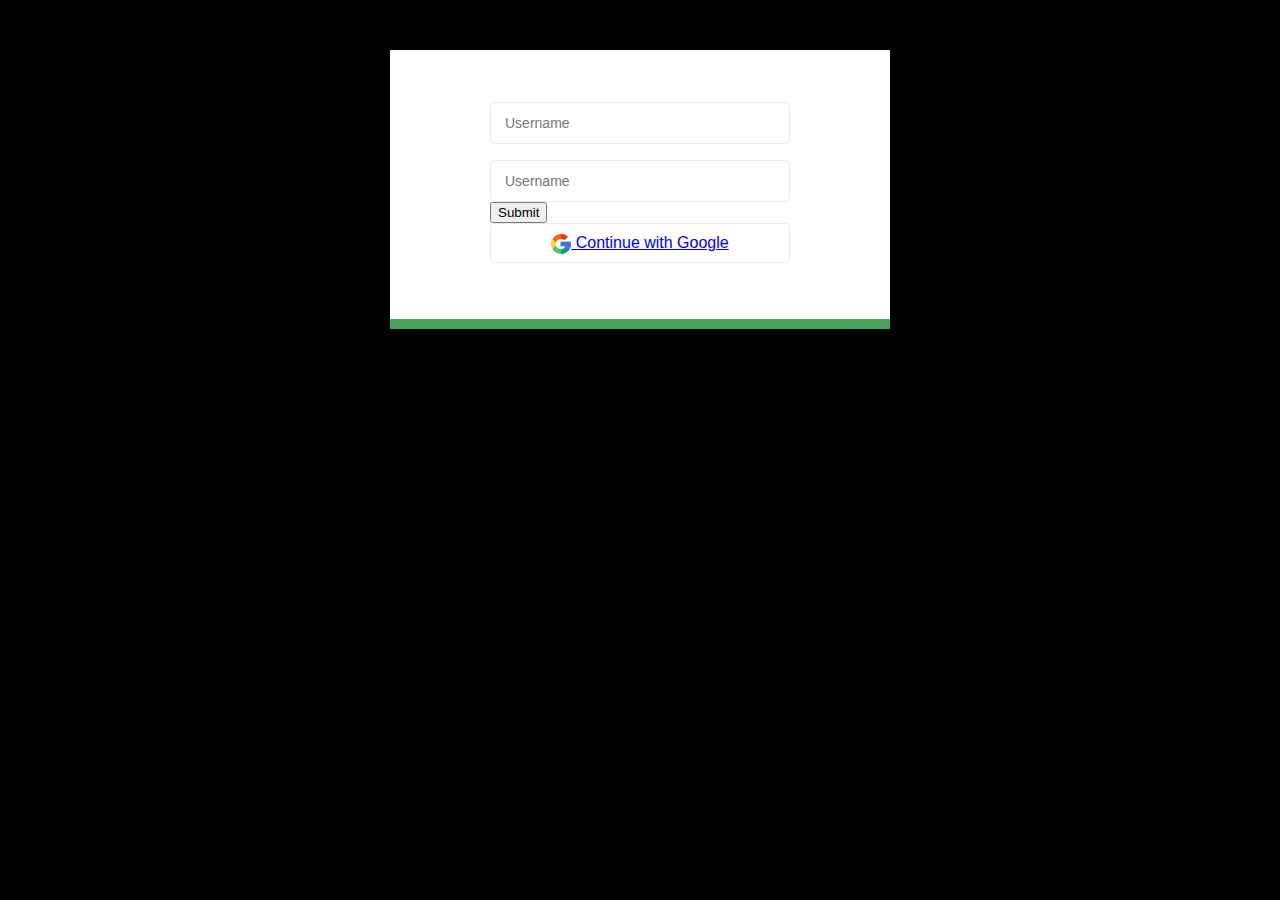
==== register/index.html @ 01d44bcd "home-05 v 0.0.1" ====
<!DOCTYPE html>
<html lang="en">
<head>
    <meta charset="UTF-8">
    <meta name="viewport" content="width=device-width, initial-scale=1.0">
    <link rel="stylesheet" href="./css/style.css">
    <title>Document</title>
</head>
<body class="body">
    <div class="register">


        <form action="#">
            <div class="line">
                <input class="default-input" type="text" name="Username" placeholder="Username">
            </div>
            <div class="line">
                <input class="default-input" type="text" name="Username" placeholder="Username">
            <div>
            <input type="submit">
        </form>


        <a class="continue" href="#">
            <img src="./img/google.svg" alt="">
            Continue with Google
        </a>
    </div>
</body>
</html>
---- register/css/style.css ----
.body {
    font-family: Arial, Helvetica, sans-serif;
    background-color: black;
}

.register {
    width: 300px;
    background-color: #ffffff;
    border-bottom: 10px solid #46A358;
    padding-top: 52px;
    padding-right: 100px;
    padding-left: 100px;
    padding-bottom: 40px;
    margin: 50px auto;
}

.default-input {
    font-size: 14px;
    line-height: 16px;
    color: #A5A5A5;
    border: 1px solid #EAEAEA;
    padding-top: 12px;
    padding-bottom: 12px;
    padding-left: 14px;
    padding-right: 14px;
    border-radius: 5px;
    width: 270px;
}

.line {
    margin-bottom: 16px;
}

.continue {
    border: 1px solid #EAEAEA;
    border-radius: 5px;
    width: 298px;
    height: 18px;
    padding-top: 10px;
    padding-bottom: 10px;
    text-align: center;

    display: block;
}


.continue img {
    display: inline-block;
    vertical-align: middle;
}
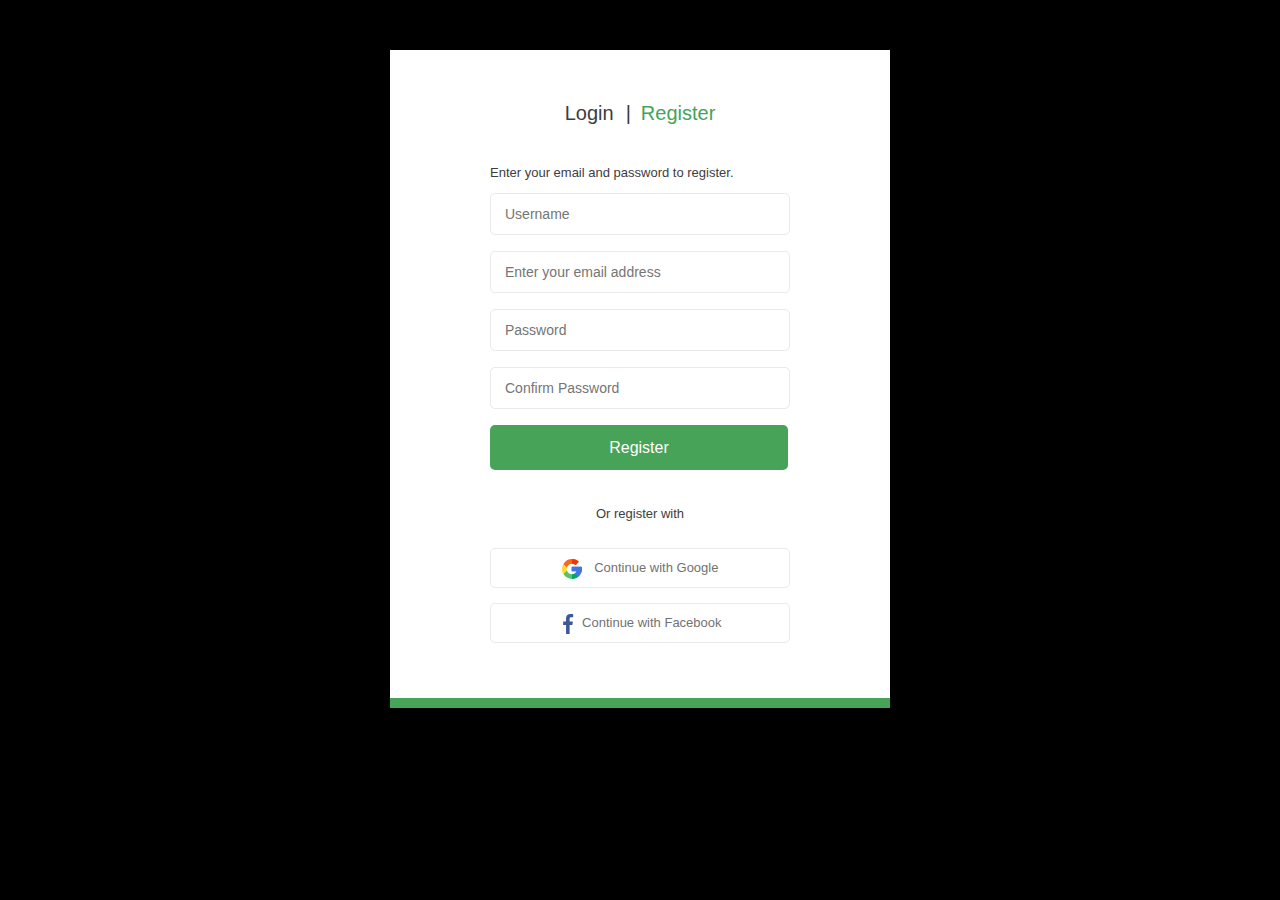
==== commit d158756a: "home-05 v1.0" ====
--- a/register/index.html
+++ b/register/index.html
@@ -8,22 +8,34 @@
 </head>
 <body class="body">
     <div class="register">
-
-
+        <div class="login-register">
+            <a href="#" class="login">Login</a><span>|</span><a class = "reg" href="#">Register</a>
+        </div>
+        
         <form action="#">
+            <p>Enter your email and password to register.</p>
             <div class="line">
                 <input class="default-input" type="text" name="Username" placeholder="Username">
             </div>
             <div class="line">
-                <input class="default-input" type="text" name="Username" placeholder="Username">
-            <div>
-            <input type="submit">
+                <input class="default-input" type="email" name="Email" placeholder="Enter your email address">
+            </div>
+            <div class="line">
+                <input class="default-input" type="password" name="Password" placeholder="Password">
+            </div>
+            <div class="line">
+                <input class="default-input" type="password" name="Conf-password" placeholder="Confirm Password">
+            </div>
+            <input type="submit" class="button" value="Register">
         </form>
-
-
+        <p class="register-with">Or register with</p>
         <a class="continue" href="#">
-            <img src="./img/google.svg" alt="">
+            <img src="./img/google_logo.svg" alt="" class="google">
             Continue with Google
+        </a>
+        <a class="continue" href="#" class="facebook">
+            <img src="./img/facebook_logo.svg" alt="">
+            Continue with Facebook
         </a>
     </div>
 </body>
--- a/register/css/style.css
+++ b/register/css/style.css
@@ -1,6 +1,8 @@
 .body {
     font-family: Arial, Helvetica, sans-serif;
     background-color: black;
+    color: #3D3D3D;
+    font-size: 13px;
 }
 
 .register {
@@ -39,12 +41,64 @@
     padding-top: 10px;
     padding-bottom: 10px;
     text-align: center;
+    margin-bottom: 15px;
+    display: block;
+    color: #727272;
+    text-decoration: none;
 
-    display: block;
 }
 
 
 .continue img {
     display: inline-block;
     vertical-align: middle;
-}+}
+
+.login-register {
+    font-size: 20px;
+    text-align: center;
+    margin-bottom: 40px;
+}
+.login-register a {
+    text-decoration: none;
+}
+.login {
+    color: #3D3D3D;
+}
+.reg {
+    color: #46A358
+}
+.login-register span{
+    margin-left: 12px;
+    margin-right: 10px;
+}
+.button {
+    background-color: #46A358;
+    color: #ffffff;
+    border: none;
+    border-radius: 5px;
+    width: 298px;
+    height: 45px;
+    padding-top: 10px;
+    padding-bottom: 10px;
+    text-align: center;
+    margin-bottom: 36px;
+    display: block;
+    text-decoration: none;
+    font-size: 16px;
+}
+.register-with{
+    text-align: center;
+    margin-top: 0px;
+    margin-bottom: 27px;
+}
+.google {
+    width: 20;
+    height: 20;
+    margin-right: 9px;
+}
+.facebook {
+    width: 20;
+    height: 20;
+    margin-right: 4px;
+}
